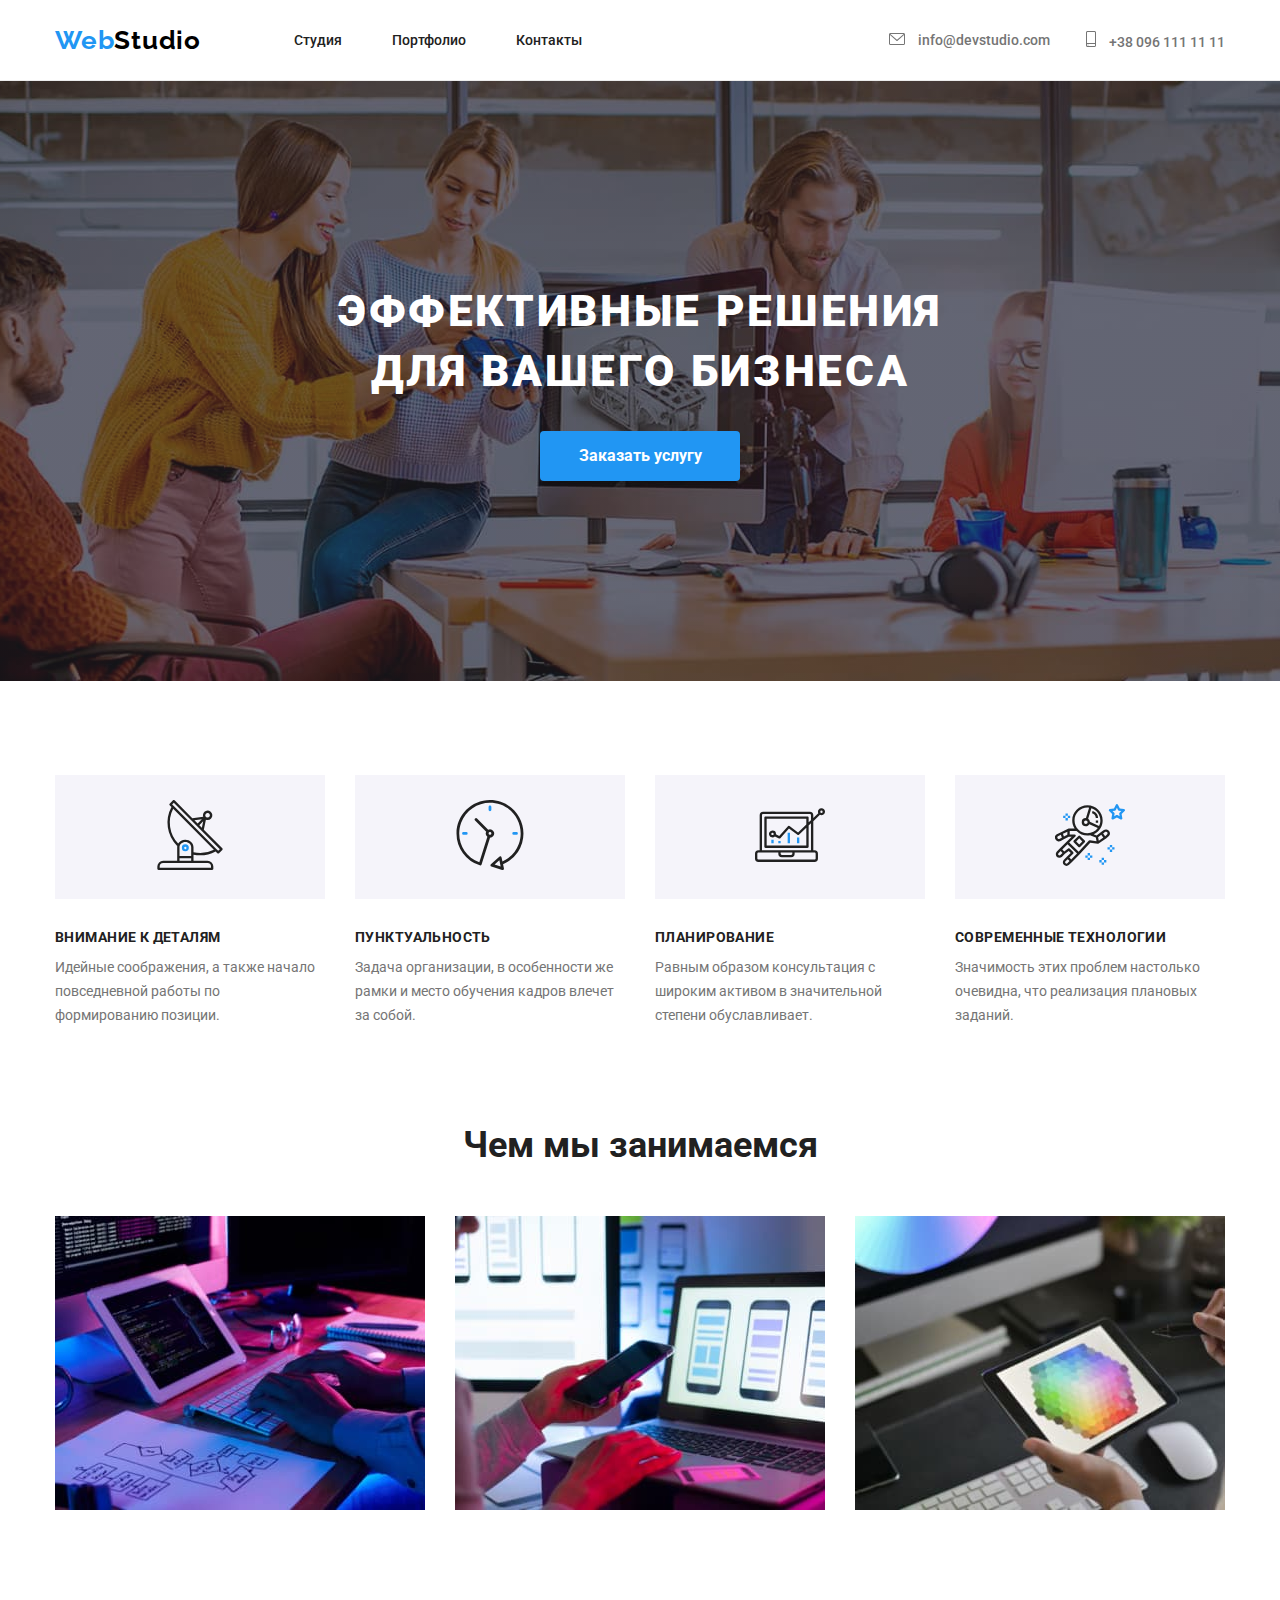
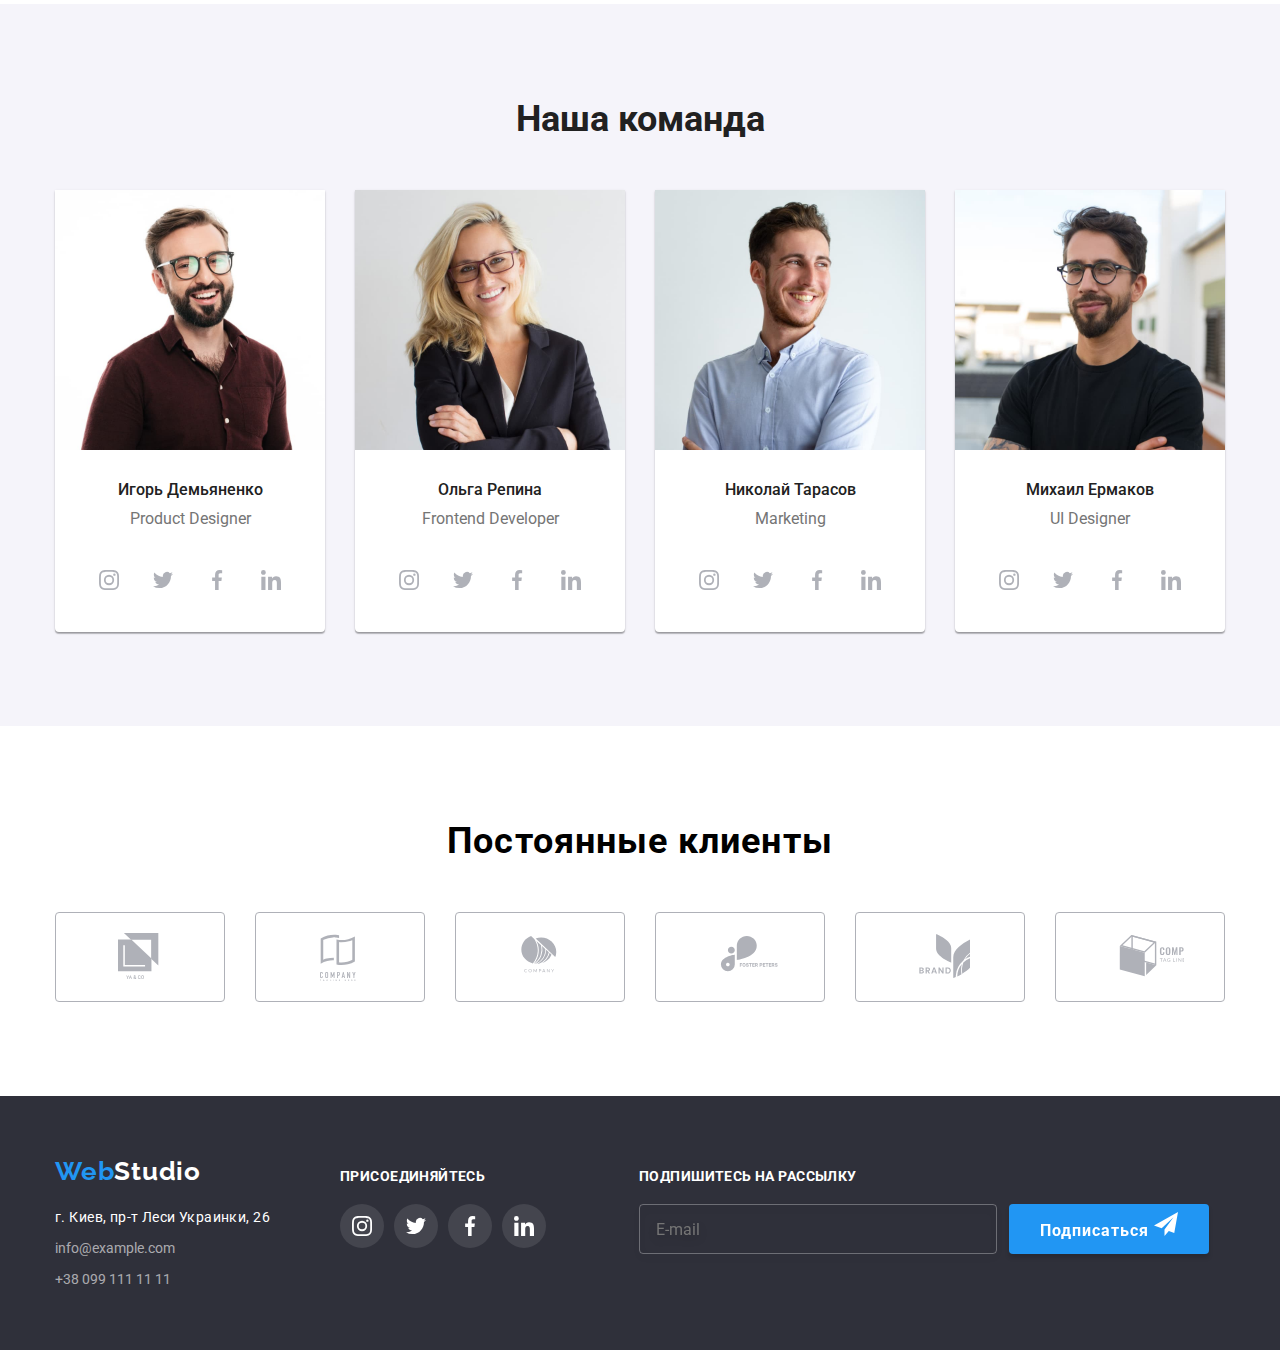
==== index.html @ 5d7e7edf "add form" ====
<!DOCTYPE html>
<html lang="ru">
<head>
    <meta charset="UTF-8">
    <meta name="viewport" content="width=device-width, initial-scale=1.0">
    <title>Web Studio</title>
    <link rel="stylesheet" href="https://cdnjs.cloudflare.com/ajax/libs/modern-normalize/1.0.0/modern-normalize.min.css"/>
    <link rel="preconnect" href="https://fonts.gstatic.com">
    <link rel="stylesheet" href="https://fonts.googleapis.com/css2?family=Raleway:wght@700&family=Roboto:wght@400;500;700;900&display=swap">
    <link rel="stylesheet" href="./css/indexstyle.css">
    <link rel="stylesheet" href="./css/commonstyles.css">
</head>
<body>

    <header class="page-header">

        <!-- container -->

        <div class="container header">

            <a class="logo link" href="./index.html"><span class="web">Web</span>Studio</a>

            <nav class="manu-nav">

                <ul class="nav-list">

                    <li><a class="link nav" href="./index.html">Студия</a></li>
                    <li><a class="link nav" href="./portfolio.html">Портфолио</a></li>
                    <li><a class="link nav" href="#">Контакты</a></li>

                </ul>

            </nav>


            <ul class="contacts-header">

                <li class="contacts-header-list">
                    <a class="contacts-header-link" href="mailto:info@devstudio.com">
                    <svg class="contacts-header-icon" width="16px" height="12px">
                    <use href="./images/sprite.svg#mail"></use>
                    </svg>
                info@devstudio.com</a></li>

                <li class="contacts-header-list">
                    <a class="contacts-header-link" href="tel:+380961111111">
                    <svg class="contacts-header-icon" width="10px" height="16px">
                        <use href="./images/sprite.svg#tel"></use>
                    </svg>
                +38 096 111 11 11</a></li>

            </ul>

        </div>

    </header>


    <main>

        <section class="hero">

            <!-- container -->

            <div class="container">

                <h1 class="hero-title">Эффективные решения для вашего бизнеса</h1>

                <button class="btn-open" data-modal-open>Заказать услугу</button>

                <div class="backdrop is-hidden" data-modal>

                    <div class="modal">

                        <h2 class="modal-tittle">Оставьте свои данные, мы вам перезвоним</h2>

                        <form class="form">

                            <ul class="form-list">

                                <li class="form-item">
                                    <label for="name">Имя</label>
                                    <input type="text" name="name" id="name">
                                </li>

                                <li class="form-item">
                                    <label for="phone">Телефон</label>
                                    <input type="tel" name="phone" id="phone">
                                </li>

                                <li class="form-item">
                                    <label for="e-mail">Почта</label>
                                    <input type="mail" name="e-mail" id="e-mail">
                                </li>

                                <li class="form-item">
                                    <label for="comment">Комментарий</label>
                                    <textarea class="coment-textarea" name="comment" id="comment" placeholder="Введите текст"></textarea>
                                </li>
                                
                                <div role="group" class="agree-option">
                                
                                    <input type="checkbox" name="agree" value="" id="agree">
                                    <label for="agree">Соглашаюсь с рассылкой и принимаю <a href="#">Условия договора</a></label>
                                
                                </div>
                            </ul>

                            

                        </form>

                        <button class="btn-close" data-modal-close>
                            <svg class="close-icon" width="11px" height="11px">
                                <use href="./images/sprite.svg#close"></use>
                            </svg>
                        </button>

                        <button type="send" class="subscribe-btn">Отправить</button>

                    </div>
                </div>

            </div>

            <!-- container -->

        </section>


        <section class="features">
        
            <!-- container -->
        
            <div class="container">
        
                <h2 class="visually-hidden"> our advantages</h2>
        
                <ul>
        
                    <li class="features-items">

                        <div class="icons-container">
                            <svg class="features-icon" width="70px" height="70px">
                                <use href="./images/sprite.svg#antena"></use>
                            </svg>
                        </div>

                        <h3 class="features-items-title">Внимание к деталям</h3>
                        <p class="features-items-text">Идейные соображения, а также начало повседневной работы по
                            формированию позиции.</p>
                    </li>
        
                    <li class="features-items">

                        <div class="icons-container">
                            <svg class="features-icon" width="70px" height="70px">
                                <use href="./images/sprite.svg#clock"></use>
                            </svg>
                        </div>

                        <h3 class="features-items-title">Пунктуальность</h3>
                        <p class="features-items-text">Задача организации, в особенности же рамки и место обучения кадров
                            влечет за собой.</p>
                    </li>
        
                    <li class="features-items">

                        <div class="icons-container">
                            <svg class="features-icon" width="70px" height="70px">
                                <use href="./images/sprite.svg#diagram"></use>
                            </svg>
                        </div>

                        <h3 class="features-items-title">Планирование</h3>
                        <p class="features-items-text">Равным образом консультация с широким активом в значительной степени
                            обуславливает.</p>
                    </li>
        
                    <li class="features-items">
                        <div class="icons-container">
                            <svg class="features-icon" width="70px" height="70px">
                                <use href="./images/sprite.svg#astronaut"></use>
                            </svg>
                        </div>

                        <h3 class="features-items-title">Современные технологии</h3>
                        <p class="features-items-text">Значимость этих проблем настолько очевидна, что реализация плановых
                            заданий.</p>
                    </li>
        
                </ul>
        
            </div>
        
            <!-- container -->
        
        </section>


        <section class="servises">

            <!-- container -->

            <div class="container">

                <h2 class="servises-title">Чем мы занимаемся</h2>

                <ul class="servises-list">

                    <li class="servises-items">
                        <img class="servises-image" src="./images/box_1.jpg" alt="Десктопные приложения">
                        <p class="servises-label">Десктопные приложения</p>
                    </li>

                    <li class="servises-items">
                        <img class="servises-image" src="./images/box_2.jpg" alt="Мобильные приложения">
                        <p class="servises-label">Мобильные приложения</p>
                    </li>

                    <li class="servises-items">
                        <img class="servises-image" src="./images/box_3.jpg" alt="Дизайнерские решения">
                        <p class="servises-label">Дизайнерские решения</p>
                    </li>

                </ul>

            </div>

        </section>

    
        <section class="team">

            <!-- container -->

            <div class="container">

                <h2 class="team-title">Наша команда</h2>

                <ul class="team-list">

                    <li class="team-items">
                        <img class="team-image" src="./images/igor_demianenko.jpg" alt="igor_demianenko">
                        <h4 class="team-items-name">Игорь Демьяненко</h4>
                        <p class="team-items-text">Product Designer</p>

                        <ul class="social">

                            <li class="social-item">
                                <a href="hptt://www.instagram.com" class="social-link">
                                    <svg class="social-icon" width="20px" height="20px">
                                        <use href="./images/sprite.svg#instagram"></use>
                                    </svg>
                                </a>
                            </li>

                            <li class="social-item">
                                <a href="hptt://www.twitter.com" class="social-link">
                                    <svg class="social-icon" width="20px" height="20px">
                                        <use href="./images/sprite.svg#twitter"></use>
                                    </svg>
                                </a>
                            </li>

                            <li class="social-item">
                                <a href="hptt://www.facebook.com" class="social-link">
                                    <svg class="social-icon" width="20px" height="20px">
                                    <use href="./images/sprite.svg#facebook"></use>
                                    </svg>
                                </a>
                            </li>

                            <li class="social-item">
                                <a href="hptt://www.linkedin.com" class="social-link">
                                    <svg class="social-icon" width="20px" height="20px">
                                        <use href="./images/sprite.svg#linkedin"></use>
                                    </svg>
                                </a>
                            </li>

                        </ul>
                    </li>

                    <li class="team-items">
                        <img class="team-image" src="./images/olga_repina.jpg" alt="olga_repina">
                        <h4 class="team-items-name">Ольга Репина</h4>
                        <p class="team-items-text">Frontend Developer</p>

                        <ul class="social">
                        
                            <li class="social-item">
                                <a href="hptt://www.instagram.com" class="social-link">
                                    <svg class="social-icon" width="20px" height="20px">
                                        <use href="./images/sprite.svg#instagram"></use>
                                    </svg>
                                </a>
                            </li>
                        
                            <li class="social-item">
                                <a href="hptt://www.twitter.com" class="social-link">
                                    <svg class="social-icon" width="20px" height="20px">
                                        <use href="./images/sprite.svg#twitter"></use>
                                    </svg>
                                </a>
                            </li>
                        
                            <li class="social-item">
                                <a href="hptt://www.facebook.com" class="social-link">
                                    <svg class="social-icon" width="20px" height="20px">
                                        <use href="./images/sprite.svg#facebook"></use>
                                    </svg>
                                </a>
                            </li>
                        
                            <li class="social-item">
                                <a href="hptt://www.linkedin.com" class="social-link">
                                    <svg class="social-icon" width="20px" height="20px">
                                        <use href="./images/sprite.svg#linkedin"></use>
                                    </svg>
                                </a>
                            </li>
                        
                        </ul>
                    </li>

                    <li class="team-items">
                        <img class="team-image" src="./images/nikolay_tarasenko.jpg" alt="nikolay_tarasov">
                        <h4 class="team-items-name">Николай Тарасов</h4>
                        <p class="team-items-text">Marketing</p>
                        
                        <ul class="social">
                        
                            <li class="social-item">
                                <a href="hptt://www.instagram.com" class="social-link">
                                    <svg class="social-icon" width="20px" height="20px">
                                        <use href="./images/sprite.svg#instagram"></use>
                                    </svg>
                                </a>
                            </li>
                        
                            <li class="social-item">
                                <a href="hptt://www.twitter.com" class="social-link">
                                    <svg class="social-icon" width="20px" height="20px">
                                        <use href="./images/sprite.svg#twitter"></use>
                                    </svg>
                                </a>
                            </li>
                        
                            <li class="social-item">
                                <a href="hptt://www.facebook.com" class="social-link">
                                    <svg class="social-icon" width="20px" height="20px">
                                        <use href="./images/sprite.svg#facebook"></use>
                                    </svg>
                                </a>
                            </li>
                        
                            <li class="social-item">
                                <a href="hptt://www.linkedin.com" class="social-link">
                                    <svg class="social-icon" width="20px" height="20px">
                                        <use href="./images/sprite.svg#linkedin"></use>
                                    </svg>
                                </a>
                            </li>
                        
                        </ul>
                    </li>

                    <li class="team-items">
                        <img class="team-image" src="./images/michail_ermakov.jpg" alt="michail_ermakov">
                        <h4 class="team-items-name">Михаил Ермаков</h4>
                        <p class="team-items-text">UI Designer</p>

                        <ul class="social">
                        
                            <li class="social-item">
                                <a href="hptt://www.instagram.com" class="social-link">
                                    <svg class="social-icon" width="20px" height="20px">
                                        <use href="./images/sprite.svg#instagram"></use>
                                    </svg>
                                </a>
                            </li>
                        
                            <li class="social-item">
                                <a href="hptt://www.twitter.com" class="social-link">
                                    <svg class="social-icon" width="20px" height="20px">
                                        <use href="./images/sprite.svg#twitter"></use>
                                    </svg>
                                </a>
                            </li>
                        
                            <li class="social-item">
                                <a href="hptt://www.facebook.com" class="social-link">
                                    <svg class="social-icon" width="20px" height="20px">
                                        <use href="./images/sprite.svg#facebook"></use>
                                    </svg>
                                </a>
                            </li>
                        
                            <li class="social-item">
                                <a href="hptt://www.linkedin.com" class="social-link">
                                    <svg class="social-icon" width="20px" height="20px">
                                        <use href="./images/sprite.svg#linkedin"></use>
                                    </svg>
                                </a>
                            </li>
                        
                        </ul>
                    </li>

                </ul>

            </div>

        </section>

        <section class="clients">
        
            <!-- container -->
        
            <div class="container">
        
                <h2 class="clients-title">Постоянные клиенты</h2>
        
                <ul class="clients-list">
        
                    <li class="clients-items">
                        <a class="clients-link" href="#">
                            <svg class="clients-icons" width="44.27" height="49.23">
                                <use href="./images/sprite.svg#logo_1"></use>
                            </svg>
                        </a>
                    </li>

                    <li class="clients-items">
                        <a class="clients-link" href="#">
                            <svg class="clients-icons" width="40" height="52">
                                <use href="./images/sprite.svg#logo_2"></use>
                            </svg>
                        </a>
                    </li>

                    <li class="clients-items">
                        <a class="clients-link" href="#">
                            <svg class="clients-icons" width="41" height="42.6">
                                <use href="./images/sprite.svg#logo_3"></use>
                            </svg>
                        </a>
                    </li>

                    <li class="clients-items">            
                        <a class="clients-link" href="#">
                            <svg class="clients-icons" width="79.66" height="42.02">
                                <use href="./images/sprite.svg#logo_4"></use>
                            </svg>
                        </a>               
                    </li>

                    <li class="clients-items">
                        <a class="clients-link" href="#">
                            <svg class="clients-icons" width="59" height="47">
                                <use href="./images/sprite.svg#logo_5"></use>
                            </svg>
                        </a>
                    </li>

                    <li class="clients-items">
                        <a class="clients-link" href="#">
                            <svg class="clients-icons" width="88.48" height="45.44">
                                <use href="./images/sprite.svg#logo_6"></use>
                            </svg>
                        </a>
                    </li>
        
                </ul>
        
            </div>
        
            <!-- container -->
        
        </section>

    </main>

    <footer class="footer">

        <!-- container -->

        <div class="container">

            <div>
                <a class="logo link" href="#"><span class="web">Web</span><span class="studio">Studio</span></a>
                
                <address class="address">
                
                    <p class="address-text">г. Киев, пр-т Леси Украинки, 26</p>
                
                    <ul class="contacts-footer-list">
                
                        <li><a class="link contacts-footer" href="mailto:info@example.com">info@example.com</a></li>
                
                        <li><a class="link contacts-footer" href="tel:+380991111111">+38 099 111 11 11</a></li>
                
                    </ul>
                
                </address>
            </div>

            <div class="join-container">

                <h3 class="join-tittle">присоединяйтесь</h3>
                
                <ul class="join">
                
                    <li class="join-item">
                        <a href="hptt://www.instagram.com" class="join-link">
                            <svg class="join-icon" width="20px" height="20px">
                                <use href="./images/sprite.svg#instagram"></use>
                            </svg>
                        </a>
                    </li>
                
                    <li class="join-item">
                        <a href="hptt://www.twitter.com" class="join-link">
                            <svg class="join-icon" width="20px" height="20px">
                                <use href="./images/sprite.svg#twitter"></use>
                            </svg>
                        </a>
                    </li>
                
                    <li class="join-item">
                        <a href="hptt://www.facebook.com" class="join-link">
                            <svg class="join-icon" width="20px" height="20px">
                                <use href="./images/sprite.svg#facebook"></use>
                            </svg>
                        </a>
                    </li>
                
                    <li class="join-item">
                        <a href="hptt://www.linkedin.com" class="join-link">
                            <svg class="join-icon" width="20px" height="20px">
                                <use href="./images/sprite.svg#linkedin"></use>
                            </svg>
                        </a>
                    </li>
                
                </ul>

            </div>

            <form class="subscribe">
            
                <h3 class="subscribe-tittle">Подпишитесь на рассылку</h3>

                <div class="subscribe-input">
                    <div role="group">
                        <label class="mail-label" for="e-mail"></label>
                        <input class="mail-input" type="mail" name="e-mail" id="e-mail" placeholder="E-mail">
                    </div>
                    
                    <button type="submit" class="subscribe-btn">Подписаться
                    
                        <svg class="send-icon" width="24" height="24">
                            <use href="./images/sprite.svg#send"></use>
                        </svg>
                    
                    </button>
                </div>

            </form>

        </div>

        

    </footer>



    <script src="./js/modal.js"></script>
</body>

</html>
---- css/indexstyle.css ----
h1 {
  margin: 0px;
}

/* заголовок з кнопкою */
.hero {
  background-color: rgba(196,196,196,1);
  background-image: linear-gradient(to right, rgba(47, 48, 58, 0.4), rgba(47, 48, 58, 0.4)),
    url("../images/img.jpg");
  background-repeat: no-repeat;
  background-size: cover;
  background-position: center;
 
  height: 600px;
  max-width: 1600px;
  margin-left: auto;
  margin-right: auto;


  padding-top: 200px;
  padding-bottom: 200px;
}

.hero-title {
  color: var(--white-text);
  font-weight: 900;
  font-size: 44px;
  line-height: 60px;

  text-align: center;
  letter-spacing: 0.06em;
  text-transform: uppercase;

  margin-bottom: 30px;
  width: 696px;
  text-align: center;

  margin-left: auto;
  margin-right: auto;
}

.btn-open {
  background-color: var(--blue-text);
  color: var(--white-text);
  font-weight: 700;
  font-size: 16px;
  line-height: 30px;

  box-shadow: 0px 4px 4px rgba(0, 0, 0, 0.15);
  border-radius: 4px;

  display: block;
  text-align: center;
  max-width: 100%;
  padding: 0px;

  width: 200px;
  min-height: 50px;
  border: none;

  margin-left: auto;
  margin-right: auto;
}

.btn-open:hover, .hero-btn:focus {
  border-radius: 4px;
}

/* модальне вікно */

.backdrop {
  position: fixed;
  top: 0;
  left:0;

  width: 100%;
  height: 100% ;

  background-color:rgba(0, 0, 0, 0.2);
}

.backdrop.is-hidden{
  opacity: 0;
  pointer-events: none;
  transition: 250ms ease-in ;
}

.modal{
  position: absolute;
  top: 50%;
  left: 50%;
  transform: translate(-50%,-50%);
  
  height: 581px;
  width: 528px;
  padding: 40px;

  background-color: white;
  box-shadow: 0px 2px 1px 0px rgba(0, 0, 0, 0.2), 0px 1px 1px 0px rgba(0, 0, 0, 0.14), 0px 1px 3px 0px rgba(0, 0, 0, 0.12);

}

.btn-close{
  position: absolute;
  top: 12px;
  right: 31px;
  border-radius: 100%;
  border: 1px solid rgba(0, 0, 0, 0.1);
  padding: 6px;
  color: rgba(0, 0, 0, 1);
;
}

.close-icon{
  display: flex;
  fill: currentColor;
}
/* модальне вікно */


/* контент модального вікна */

.modal-tittle{
  color: var(--black-text);
  font-style: normal;
  font-weight: bold;
  font-size: 20px;
  text-align: center;
  line-height: 23px;
  letter-spacing: 0.03em;
  margin-bottom: 12px;
}

.form-item{
  background-color: salmon;
  margin-bottom: 10px;
  display: flex;
  flex-direction: column;

}

.form-item label{
  margin-bottom: 4px;
}

.form-item input{
  padding-left: 12px;
  
}

.form-item input::placeholder{
  /* до placeholder можна застосувати тільки оформлення тексту */
  color: rgba(117, 117, 117, 0.5);
  
}

.agree-option input[type="checkbox"]{
  color: var(--black-text);
  width: 16px;
  height: 15px;
}

.coment-textarea{
  resize: none;
  height: 120px;
  padding: 12px 16px;
}

/* контент модального вікна */




/* заголовок з кнопкою */


/* наші переваги */

.features {
  padding-top: 94px;
  padding-bottom: 94px;
}

.features .container ul {
  display: flex;
}
.features-items {
  width: 270px;
  margin-right: 30px;
}

.features-items:last-child {
  margin-right: 0px;
}

.features-items-title {
  color: var(--black-text);
  font-weight: 700;
  font-size: 14px;
  text-transform: uppercase;

  line-height: 16px;
  letter-spacing: 0.03em;

  padding-bottom: 10px;
  margin: 0px;
}

.features-items-text {
  color: var(--gray-text);
  font-weight: 400;
  font-size: 14px;
  line-height: 24px;

  margin-top: 0px;
  margin-bottom: 0px;
  min-height: 75px;
}

.icons-container {
  background-color: var(--button-background);
  padding: 25px 100px;
  margin-bottom: 30px;
}

/* наші переваги */

/* послуги */

.servises {
  padding-bottom: 94px;
}

.servises-list {
  display: flex;
  justify-content: center;
}

.servises-items:last-child {
  margin-right: 0px;
}

.servises-title {
  color: var(--black-text);
  font-style: normal;
  font-weight: bold;
  font-size: 36px;
  line-height: 42px;

  text-align: center;
  margin-top: 0px;
  margin-bottom: 50px;
}
.servises-items {
  margin-right: 30px;
  position: relative;

}

.servises-image {
  width: 370px;
  height: 294px;
}

.servises-label{
  color: var(--white-text);
  font-style: normal;
  font-weight: bold;
  font-size: 14px;
  line-height: 16px;
  letter-spacing: 0.03em;
  text-transform: uppercase;

  display: flex;
  min-height: 70px;
  width: 370px;

  justify-content: center;
  padding-top: 27px;
  padding-bottom: 27px;
  background-image: linear-gradient(to right, rgba(47, 48, 58, 0.8), rgba(47, 48, 58, 0.8));
 
  position: absolute;
  bottom: 0;
  opacity: 0;
}
.servises-items:hover
.servises-label,
.servises-label:focus {
  opacity: 1;
  transition: 250ms cubic-bezier(0.4, 0, 0.2, 1),
    opacity linear;
}


/* послуги */

/* наша команда */

.team {
  background-color: var(--button-background);
  padding-bottom: 94px;
  padding-top: 94px;
}

.team-title {
  color: var(--black-text);
  font-style: 400;
  font-weight: 700;
  font-size: 36px;
  line-height: 42px;

  text-align: center;

  margin-top: 0px;
  margin-bottom: 50px;
}

.team-list {
  display: flex;
}

.team-items:last-child {
  margin-right: 0px;
}

.team-items {
  margin-right: 30px;

  background: #ffffff;
  box-shadow: 0px 1px 3px rgba(0, 0, 0, 0.12), 0px 1px 1px rgba(0, 0, 0, 0.14),
    0px 2px 1px rgba(0, 0, 0, 0.2);
  border-radius: 0px 0px 4px 4px;
}

.team-image {
  width: 270px;
  height: 260px;
}

.team-items-name {
  color: var(--black-text);
  font-style: 400;
  font-weight: 500;
  font-size: 16px;
  line-height: 19px;

  margin-top: 30px;
  margin-bottom: 10px;
  text-align: center;
}
.team-items-text {
  color: var(--gray-text);
  font-style: normal;
  font-weight: 400;
  font-size: 16px;
  line-height: 19px;

  text-align: center;
  margin-bottom: 30px;

  margin-block-start: 0px;
}

.social{
  display: flex;
  margin: 16px 32px 30px 32px;
  justify-content: space-between;
}

.social-link{
  display: block;
  color: var(--gray-sprite);
  width: 44px;
  height: 44px;
  padding: 12px;
}

.social-link:hover, .social-link:focus{
color: rgba(255,255,255,1);
background-color: var(--blue-text);
border-radius: 50px;
}

.social-icon{
fill: currentColor

}
/* наша команда */


/* наші клієнти */

.clients{
  padding-top: 94px;
  padding-bottom: 94px;
}

.clients-title {
  color: var(--black-text)
  font-style: normal;
  font-weight: bold;
  font-size: 36px;
  line-height: 42px;
  text-align: center;
  letter-spacing: 0.03em;
  margin-top: 0px;
  margin-bottom: 50px;
}

.clients-list{
  display: flex;
}

.clients-items{
  margin-right: 30px;

}

.clients-items:last-child{
  margin-right: 0px;
}

.clients-link{
  display: flex;
  color: var(--gray-sprite);
  width: 170px;
  height: 90px;
  justify-content: center;
  align-items: center;
  border: 1px solid var(--gray-border);
  border-radius: 4px;
}

.clients-link:hover, .clients-link:focus{
  color: var(--blue-text);
  border-color: var(--blue-text);
}

.clients-icons{
  fill: currentColor;
}

/* наші клієнти */

img {
  display: block;
  max-width: 100%;
  height: auto;
}
---- css/commonstyles.css ----
/* перемінні кольорів = всі кольори на сторінці, :root означає застосування для всього документу */
:root {
  --blue-text: rgba(33, 150, 243, 1);

  --black: rgba(0, 0, 0, 1);
  --black-text: rgba(33, 33, 33, 1);

  --gray-text: rgba(117, 117, 117, 1);
  --gray-light: rgba(255, 255, 255, 0.6);

  --white-text: rgba(255, 255, 255, 1);

  --white-background: rgba(255, 255, 255, 1);
  --grphite-background: rgba(47, 48, 58, 1);
  --button-background: rgba(245, 244, 250, 1);
  --footer-icon-background: rgba(255, 255, 255, 0.1);

  --gray-line: rgba(236, 236, 236, 1);

  --submit-text: rgba(255, 255, 255, 0.6);
  --submit-border: rgba(255, 255, 255, 0.3);
  --submit-shadou: rgba(0px 4px 4px 0, 0, 0, 0.15);

  --white-border: rgba(238, 238, 238, 1);

  --gray-border: rgba(175, 177, 184, 1);

  --gray-sprite: rgba(175, 177, 184, 1);

  --shadow: rgba(0px 2px 2px 0px 0, 0, 0, 0, 12),
    rgba(0px 1px 2px 0px 0, 0, 0, 0, 08), rgba(0px 3px 1px 0px 0, 0, 0, 0, 1);
  --project-gap: 30px;
}

/* зробити невидимим заголовок */
.visually-hidden {
  position: absolute;
  width: 1px;
  height: 1px;
  margin: -1px;
  border: 0;
  padding: 0;

  white-space: nowrap;
  clip-path: inset(100%);
  clip: rect(0 0 0 0);
  overflow: hidden;
}

/* щоб прибрати крапки із списка */
ul {
  list-style: none;
  padding-inline-start: 0px;
  margin-block-start: 0px;
  margin-block-end: 0px;
}

p {
  margin: 0px;
}

body {
  font-family: "Roboto", sans-serif;
}

/* дизайн логотипу */
.logo {
  font-family: "Raleway", sans-serif;
  color: var(--black);
  font-weight: 700;
  font-size: 26px;
  font-style: normal;
  line-height: 30px;
  letter-spacing: 0.03em;
}

.logo > .web {
  color: var(--blue-text);
}

.logo > .studio {
  color: var(--white-text);
}

/* всі посилання при ховері */
.link:hover,
.link:focus,
.link:active {
  color: var(--blue-text);
}

.link {
  text-decoration: none;
}

.header,
.manu-nav,
.nav-list,
.contacts-header {
  display: flex;
  align-items: center; /* центрувати по вертикалі */
}

/*силки навігації в хедері */

.nav {
  color: var(--black-text);
  font-size: 14px;
  font-style: normal;
  font-weight: 500;
  display: block;
}
.manu-nav {
  margin-left: 93px;
}

.nav-list li {
  margin-right: 50px;
}

.nav-list li:last-child {
  margin-right: 0px;
}

.nav {
  position: relative;
  display: flex;
  padding-top: 32px;
  padding-bottom: 32px;
}

.nav::after {
  content: "";
  height: 4px;
  width: 100%;
  background-color: rgba(33, 150, 243, 1);
  display: inline-block;
  margin-left: auto;
  margin-right: auto;
  border-radius: 2px;
  transform: scaleX(0);
  margin-top: 30px;
  position: absolute;
  bottom: -1px;
}

.nav:hover::after {
  transform: scaleX(1);
  transition: 250ms cubic-bezier(0.4, 0, 0.2, 1);
}

.contacts-header {
  margin-left: auto;
}

.contacts-header li:last-child {
  margin-left: 36px;
}

.contacts-header-link {
  display: block;
  color: var(--gray-text);
  font-weight: 500;
  font-size: 14px;
  text-decoration: none;
}

.contacts-header-link:hover,
.contacts-header-link:focus {
  color: var(--blue-text);
}

.contacts-header-icon {
  margin-right: 10px;
  align-items: center;
  fill: currentColor;
}

/* contacts header */

/* сіре підкреслкння в хедері */
.page-header {
  border-bottom: 1px solid var(--gray-line);
  justify-content: center;
}

/* сіре підкреслкння в хедері */

/* для всіх контейнерів */
.page-header,
.hero,
.footer,
.team {
  max-width: 1600px;
  margin-left: auto;
  margin-right: auto;
}

.container {
  width: 1200px;
  padding: 0px 15px;
  margin: 0 auto;
}

/* для всіх контейнерів */

/* footer */

.footer {
  background-color: var(--grphite-background);
}

.footer {
  align-items: flex-start;
  padding-bottom: 60px;
  padding-top: 60px;
}

.footer .logo {
  display: inline-block;
  margin-bottom: 20px;
}

.address {
  min-width: 81px;
}

.address-text {
  color: var(--white-text);
  font-weight: 400;
  font-size: 14px;
  font-style: normal;
  letter-spacing: 0.03em;
  line-height: 22px;

  margin: 0px;
}

.contacts-footer {
  color: var(--gray-light);
  font-weight: normal;
  font-size: 14px;
  font-style: normal;
  line-height: 22px;
}

.contacts-footer-list li {
  margin-top: 9px;
}

.footer > .container {
  display: flex;
}

.join-container {
  margin-left: 70px;
  margin-top: 12px;
  margin-bottom: 40px;
}

.join-tittle {
  font-style: normal;
  font-weight: bold;
  font-size: 14px;
  line-height: 16px;
  letter-spacing: 0.03em;
  text-transform: uppercase;

  color: var(--white-text);

  margin-bottom: 20px;
}

.join {
  display: flex;
  justify-content: space-between;
}

.join-link {
  display: block;
  color: var(--white-text);
  width: 44px;
  height: 44px;
  padding: 12px;
  background-color: var(--footer-icon-background);
  border-radius: 50px;
}

.join-item {
  margin-right: 10px;
}

.join-item:last-child {
  margin-right: 0px;
}

.join-link:hover,
.join-link:focus {
  color: rgba(255, 255, 255, 1);
  background-color: var(--blue-text);
  border-radius: 50px;
}

.join-icon {
  fill: currentColor;
}

.subscribe {
  margin-top: 12px;
  margin-left: 93px;
}

.subscribe-tittle {
  color: var(--white-text);
  font-size: 14px;
  font-style: normal;
  font-weight: 700;
  line-height: 16px;
  letter-spacing: 0.03em;
  text-transform: uppercase;

  text-align: left;
  margin-bottom: 20px;
}

.subscribe-input {
  display: flex;

  position: relative;
}

.mail-label {
  font-size: 16px;
  font-style: normal;
  font-weight: 400;
  line-height: 20px;
  letter-spacing: 0.03em;

  position: absolute;
  top: 15px;
  left: 16px;
}

.mail-input {
  color: var(--submit-text);

  width: 358px;
  height: 50px;
  padding-left: 16px;
  background-color: transparent;

  border: 1px solid var(--submit-border);
  filter: drop-shadow(0px 4px 4px rgba(0, 0, 0, 0.15));
  border-radius: 4px;
}

.subscribe-btn {
  color: var(--white-text);
  font-size: 16px;
  font-style: normal;
  font-weight: 700;
  line-height: 30px;
  letter-spacing: 0.06em;

  width: 200px;
  height: 50px;
  align-items: center;

  background-color: var(--blue-text);
  box-shadow: 0px 4px 4px rgba(0, 0, 0, 0.15);
  border-radius: 4px;

  margin-left: 12px;
  border: 0px;
  padding: 0px;
}

.send-icon {
  fill: currentColor;
  align-items: center;
}

h3 {
  margin: 0px;
}
h2 {
  margin: 0;
}

/* footer */
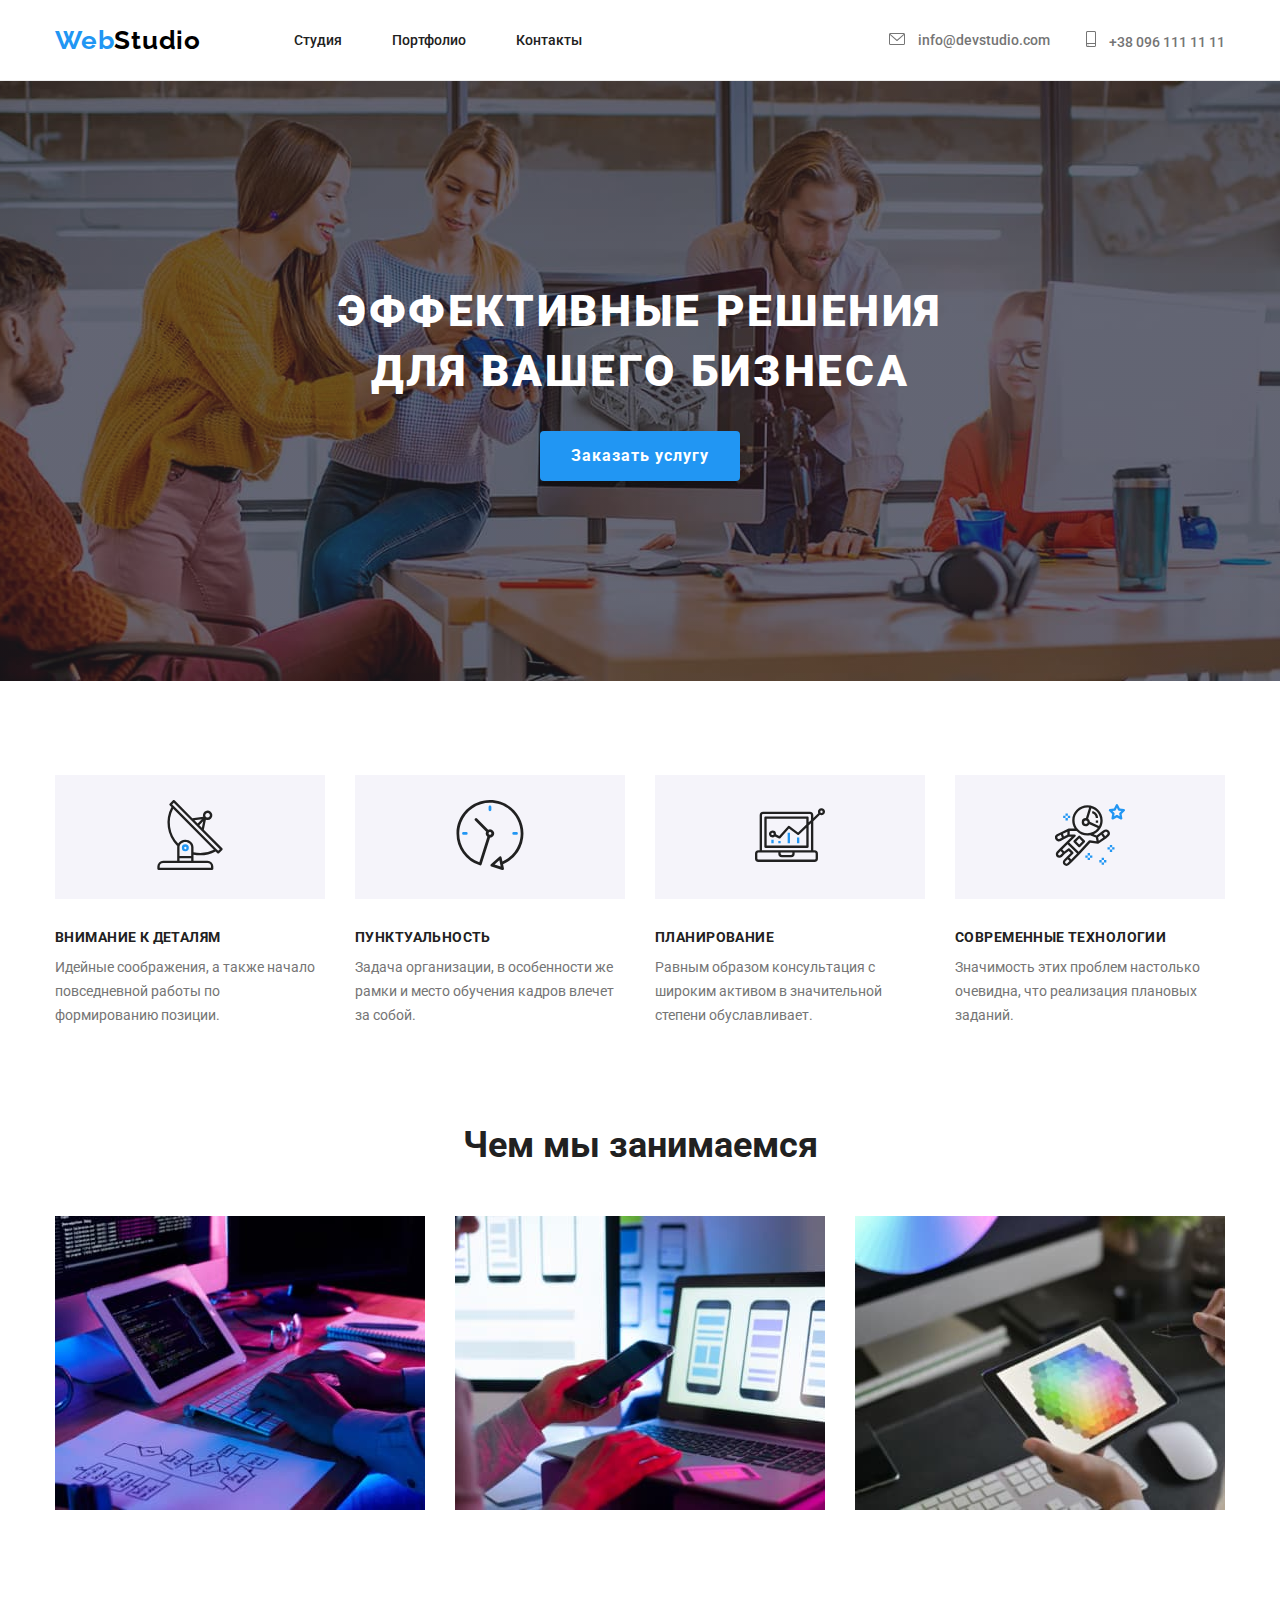
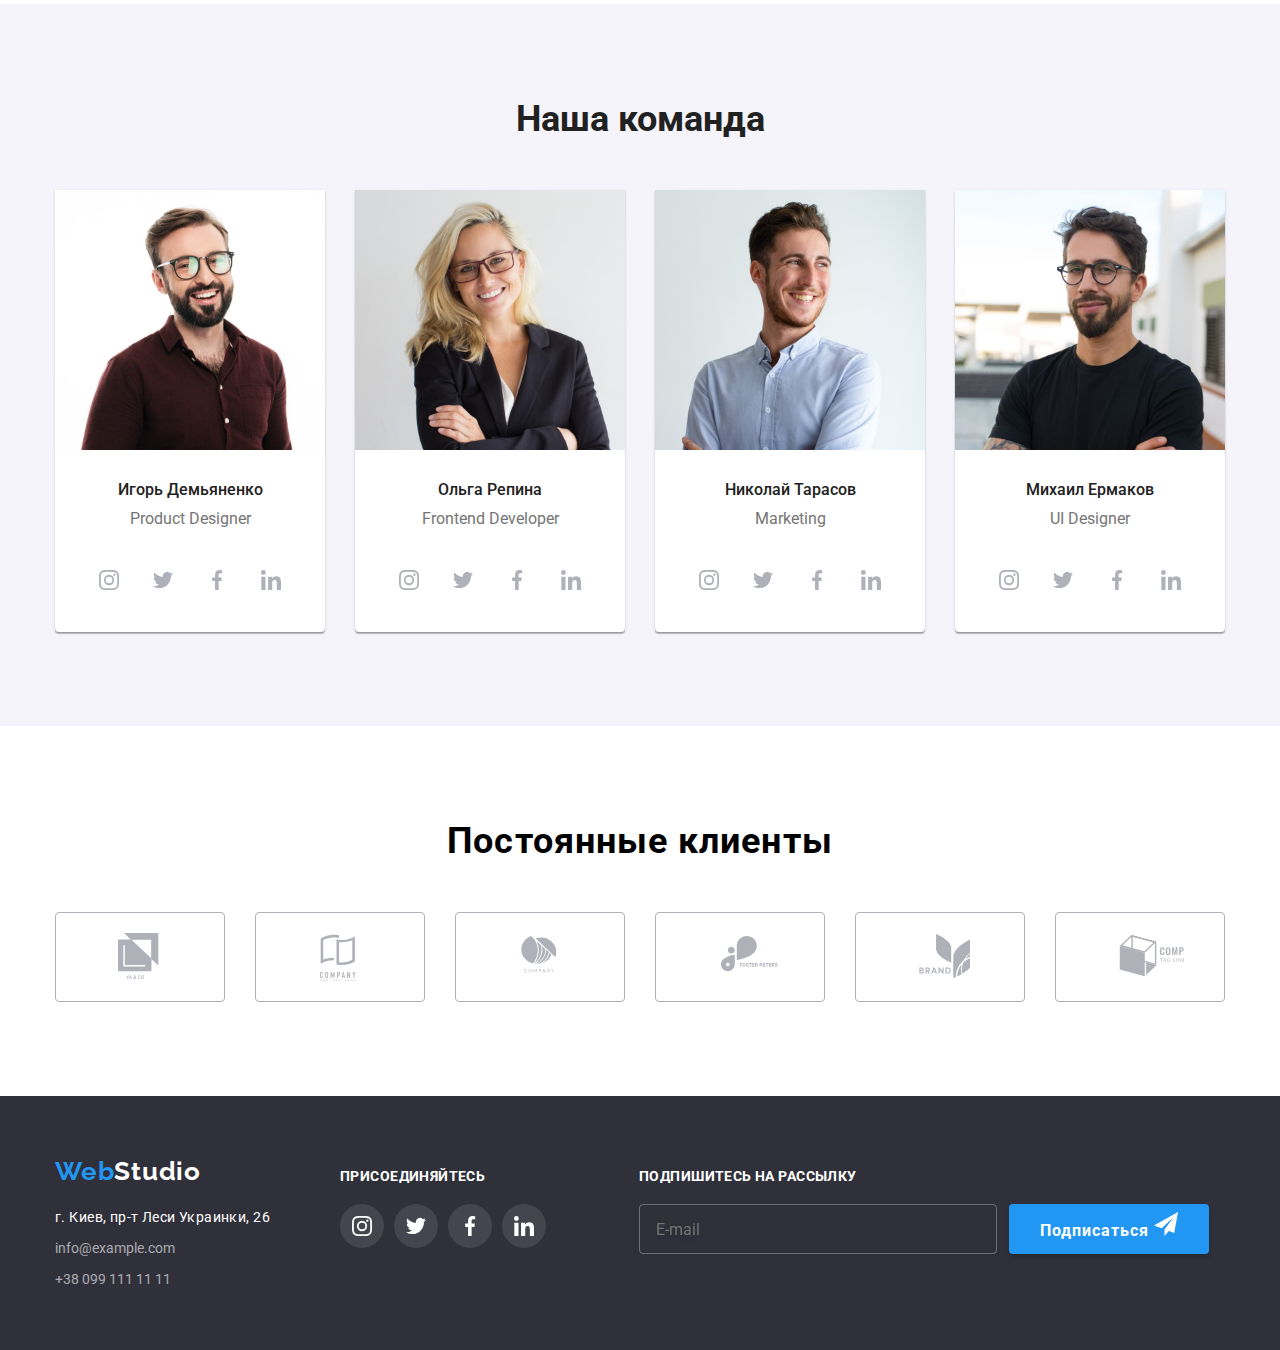
==== commit f1598f6a: "add icons" ====
--- a/index.html
+++ b/index.html
@@ -66,7 +66,7 @@
 
                 <h1 class="hero-title">Эффективные решения для вашего бизнеса</h1>
 
-                <button class="btn-open" data-modal-open>Заказать услугу</button>
+                <button class="blue-btn" data-modal-open>Заказать услугу</button>
 
                 <div class="backdrop is-hidden" data-modal>
 
@@ -81,16 +81,25 @@
                                 <li class="form-item">
                                     <label for="name">Имя</label>
                                     <input type="text" name="name" id="name">
+                                    <svg class="form-icon" width="10px" height="16px">
+                                        <use href="./images/sprite.svg#name"></use>
+                                    </svg>
                                 </li>
 
                                 <li class="form-item">
                                     <label for="phone">Телефон</label>
                                     <input type="tel" name="phone" id="phone">
+                                    <svg class="form-icon" width="10px" height="16px">
+                                        <use href="./images/sprite.svg#phone"></use>
+                                    </svg>
                                 </li>
 
                                 <li class="form-item">
                                     <label for="e-mail">Почта</label>
                                     <input type="mail" name="e-mail" id="e-mail">
+                                    <svg class="form-icon" width="10px" height="16px">
+                                        <use href="./images/sprite.svg#letter"></use>
+                                    </svg>
                                 </li>
 
                                 <li class="form-item">
@@ -106,17 +115,15 @@
                                 </div>
                             </ul>
 
-                            
-
                         </form>
 
                         <button class="btn-close" data-modal-close>
-                            <svg class="close-icon" width="11px" height="11px">
+                            <svg width="11px" height="11px">
                                 <use href="./images/sprite.svg#close"></use>
                             </svg>
                         </button>
 
-                        <button type="send" class="subscribe-btn">Отправить</button>
+                        <button type="submit" class="blue-btn">Отправить</button>
 
                     </div>
                 </div>
@@ -558,7 +565,7 @@
                         <input class="mail-input" type="mail" name="e-mail" id="e-mail" placeholder="E-mail">
                     </div>
                     
-                    <button type="submit" class="subscribe-btn">Подписаться
+                    <button type="submit" class="blue-btn">Подписаться
                     
                         <svg class="send-icon" width="24" height="24">
                             <use href="./images/sprite.svg#send"></use>
--- a/css/indexstyle.css
+++ b/css/indexstyle.css
@@ -39,27 +39,11 @@
   margin-right: auto;
 }
 
-.btn-open {
-  background-color: var(--blue-text);
-  color: var(--white-text);
-  font-weight: 700;
-  font-size: 16px;
-  line-height: 30px;
-
-  box-shadow: 0px 4px 4px rgba(0, 0, 0, 0.15);
-  border-radius: 4px;
-
+.hero > .container > .blue-btn {
   display: block;
-  text-align: center;
-  max-width: 100%;
-  padding: 0px;
-
-  width: 200px;
-  min-height: 50px;
-  border: none;
-
   margin-left: auto;
   margin-right: auto;
+  margin-bottom: 40px;
 }
 
 .btn-open:hover, .hero-btn:focus {
@@ -77,6 +61,8 @@
   height: 100% ;
 
   background-color:rgba(0, 0, 0, 0.2);
+
+  z-index: 2;
 }
 
 .backdrop.is-hidden{
@@ -96,24 +82,25 @@
   padding: 40px;
 
   background-color: white;
-  box-shadow: 0px 2px 1px 0px rgba(0, 0, 0, 0.2), 0px 1px 1px 0px rgba(0, 0, 0, 0.14), 0px 1px 3px 0px rgba(0, 0, 0, 0.12);
-
+  box-shadow: 0px 1px 3px rgba(0, 0, 0, 0.12), 0px 1px 1px rgba(0, 0, 0, 0.14), 0px 2px 1px rgba(0, 0, 0, 0.2);
+  border-radius: 4px;
 }
 
 .btn-close{
   position: absolute;
-  top: 12px;
-  right: 31px;
-  border-radius: 100%;
+  top: 8px;
+  right: 8px;
+
+  padding: 0;
   border: 1px solid rgba(0, 0, 0, 0.1);
-  padding: 6px;
-  color: rgba(0, 0, 0, 1);
-;
-}
-
-.close-icon{
-  display: flex;
-  fill: currentColor;
+
+  border-radius: 50%;
+  justify-content: center;
+  align-items: center;
+
+  display: inline-flex;
+  width: 30px;
+  height: 30px;
 }
 /* модальне вікно */
 
@@ -132,46 +119,102 @@
 }
 
 .form-item{
-  background-color: salmon;
+  color: var(--modal-text);
+  font-size: 12px;
+  font-style: normal;
+  font-weight: 400;
+  line-height: 14px;
+  letter-spacing: 0.01em;
+
   margin-bottom: 10px;
   display: flex;
   flex-direction: column;
 
+  position: relative;
 }
 
 .form-item label{
   margin-bottom: 4px;
+
 }
 
 .form-item input{
+  min-height: 40px;
+
   padding-left: 12px;
   
-}
-
-.form-item input::placeholder{
+  border: 1px solid rgba(33, 33, 33, 0.2);
+  box-sizing: border-box;
+  border-radius: 4px;
+ 
+  
+}
+
+.form-icon{
+  position: absolute;
+  width: 18px;
+  height: 18px;
+  display: inline-flex;
+  justify-self: center;
+  align-items: center;
+
+  left: 12px;
+  bottom: 11px;
+
+}
+
+.form-item textarea::placeholder{
   /* до placeholder можна застосувати тільки оформлення тексту */
   color: rgba(117, 117, 117, 0.5);
-  
-}
-
-.agree-option input[type="checkbox"]{
-  color: var(--black-text);
-  width: 16px;
-  height: 15px;
+  font-style: normal;
+  font-weight: normal;
+  font-size: 12px;
+  line-height: 14px;
+  letter-spacing: 0.01em;
 }
 
 .coment-textarea{
   resize: none;
   height: 120px;
   padding: 12px 16px;
-}
-
+
+  border: 1px solid rgba(33, 33, 33, 0.2);
+  box-sizing: border-box;
+  border-radius: 4px;
+
+  margin-bottom: 10px;
+}
+
+.agree-option input[type="checkbox"]{
+  color: var(--black-text);
+  width: 16px;
+  height: 15px;
+}
+
+.agree-option label{
+  color: var(--modal-text);
+  font-style: normal;
+  font-weight: normal;
+  font-size: 14px;
+  line-height: 24px;
+  letter-spacing: 0.03em;
+}
+
+.agree-option{
+  margin-bottom: 30px;
+  margin-left: 12px;
+}
+
+.modal > .blue-btn{
+  display: block;
+  margin-left: auto;
+  margin-right: auto;
+  margin-bottom: 40px;
+}
 /* контент модального вікна */
 
-
-
-
 /* заголовок з кнопкою */
+
 
 
 /* наші переваги */
@@ -254,6 +297,8 @@
 .servises-items {
   margin-right: 30px;
   position: relative;
+
+  z-index: 1;
 
 }
 
--- a/css/commonstyles.css
+++ b/css/commonstyles.css
@@ -30,6 +30,8 @@
   --shadow: rgba(0px 2px 2px 0px 0, 0, 0, 0, 12),
     rgba(0px 1px 2px 0px 0, 0, 0, 0, 08), rgba(0px 3px 1px 0px 0, 0, 0, 0, 1);
   --project-gap: 30px;
+
+  --modal-text: rgba(117, 117, 117, 1);
 }
 
 /* зробити невидимим заголовок */
@@ -354,7 +356,19 @@
   border-radius: 4px;
 }
 
-.subscribe-btn {
+.subscribe-input > .blue-btn {
+  /* у футері */
+  margin-left: 12px;
+}
+
+.send-icon {
+  fill: currentColor;
+  align-items: center;
+}
+
+.blue-btn {
+  /* для всіх голубих кнопок */
+  font-family: Roboto;
   color: var(--white-text);
   font-size: 16px;
   font-style: normal;
@@ -369,15 +383,8 @@
   background-color: var(--blue-text);
   box-shadow: 0px 4px 4px rgba(0, 0, 0, 0.15);
   border-radius: 4px;
-
-  margin-left: 12px;
-  border: 0px;
+  border: none;
   padding: 0px;
-}
-
-.send-icon {
-  fill: currentColor;
-  align-items: center;
 }
 
 h3 {
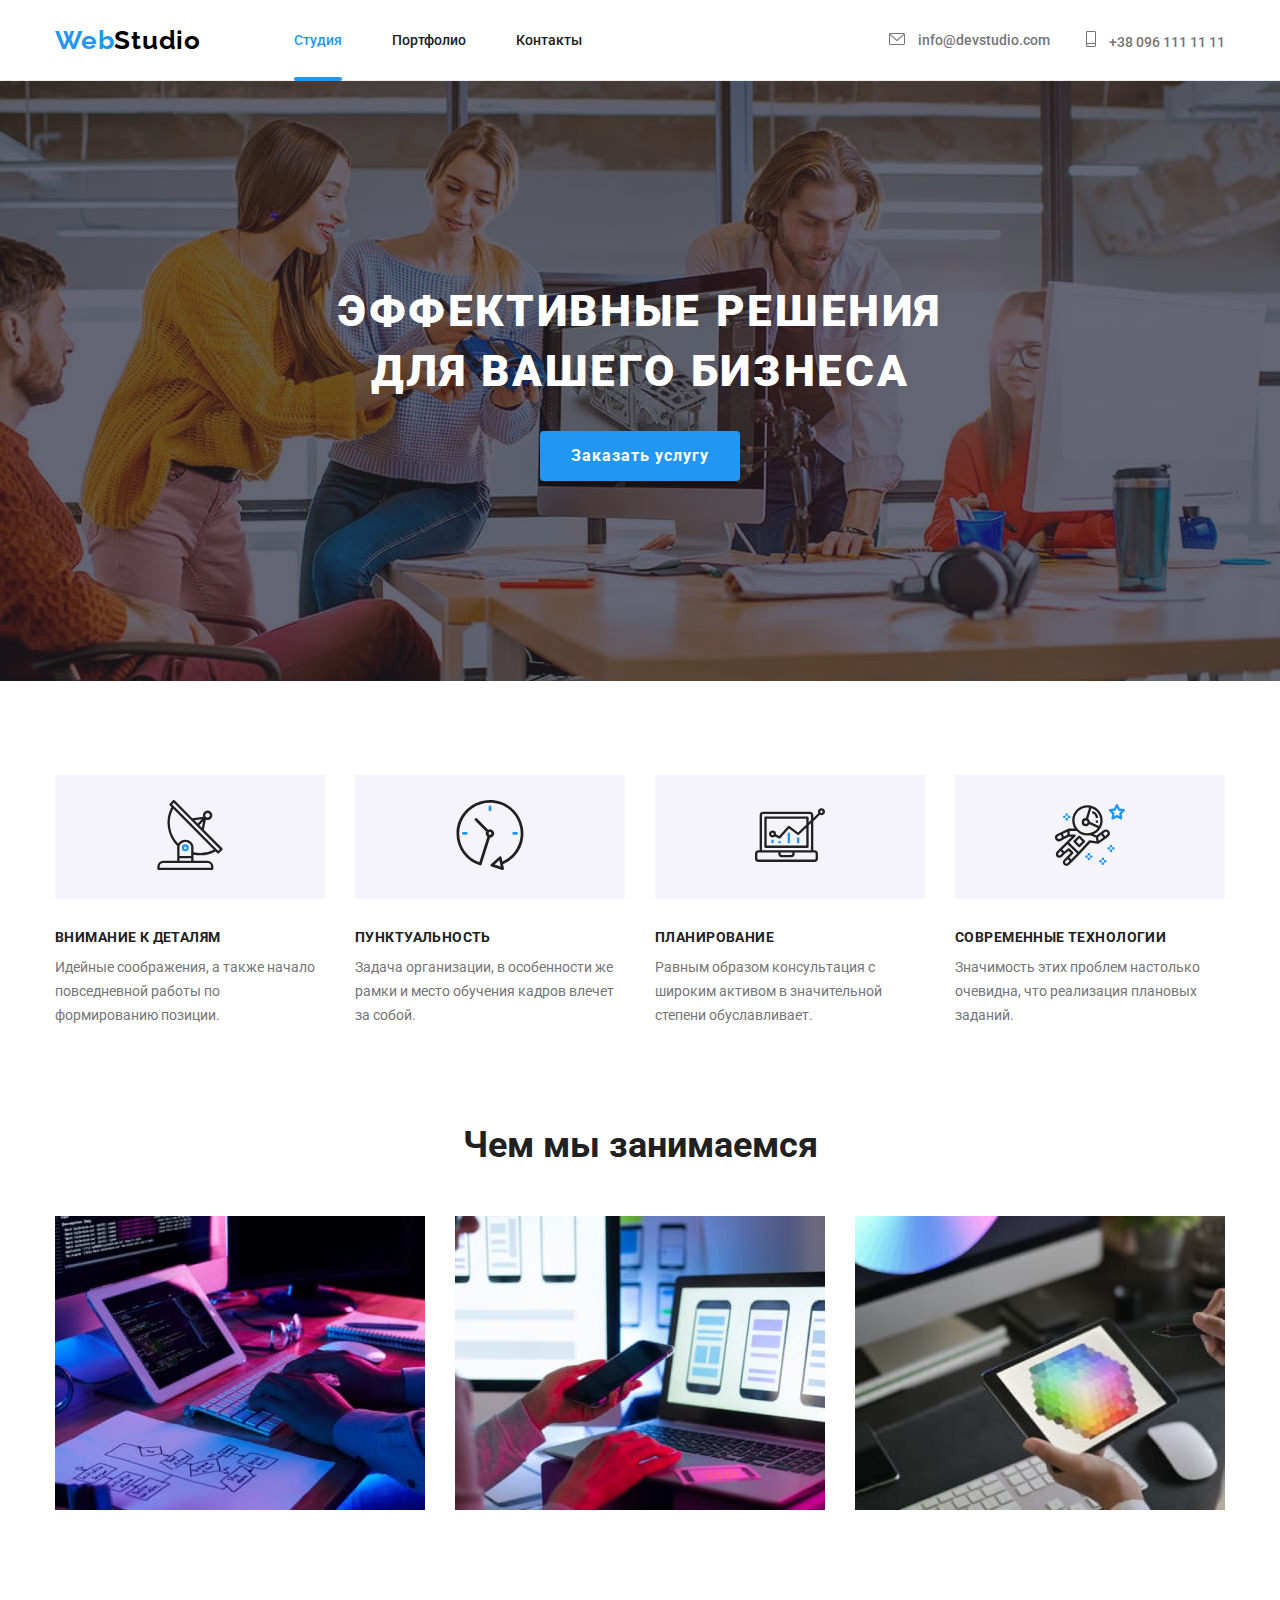
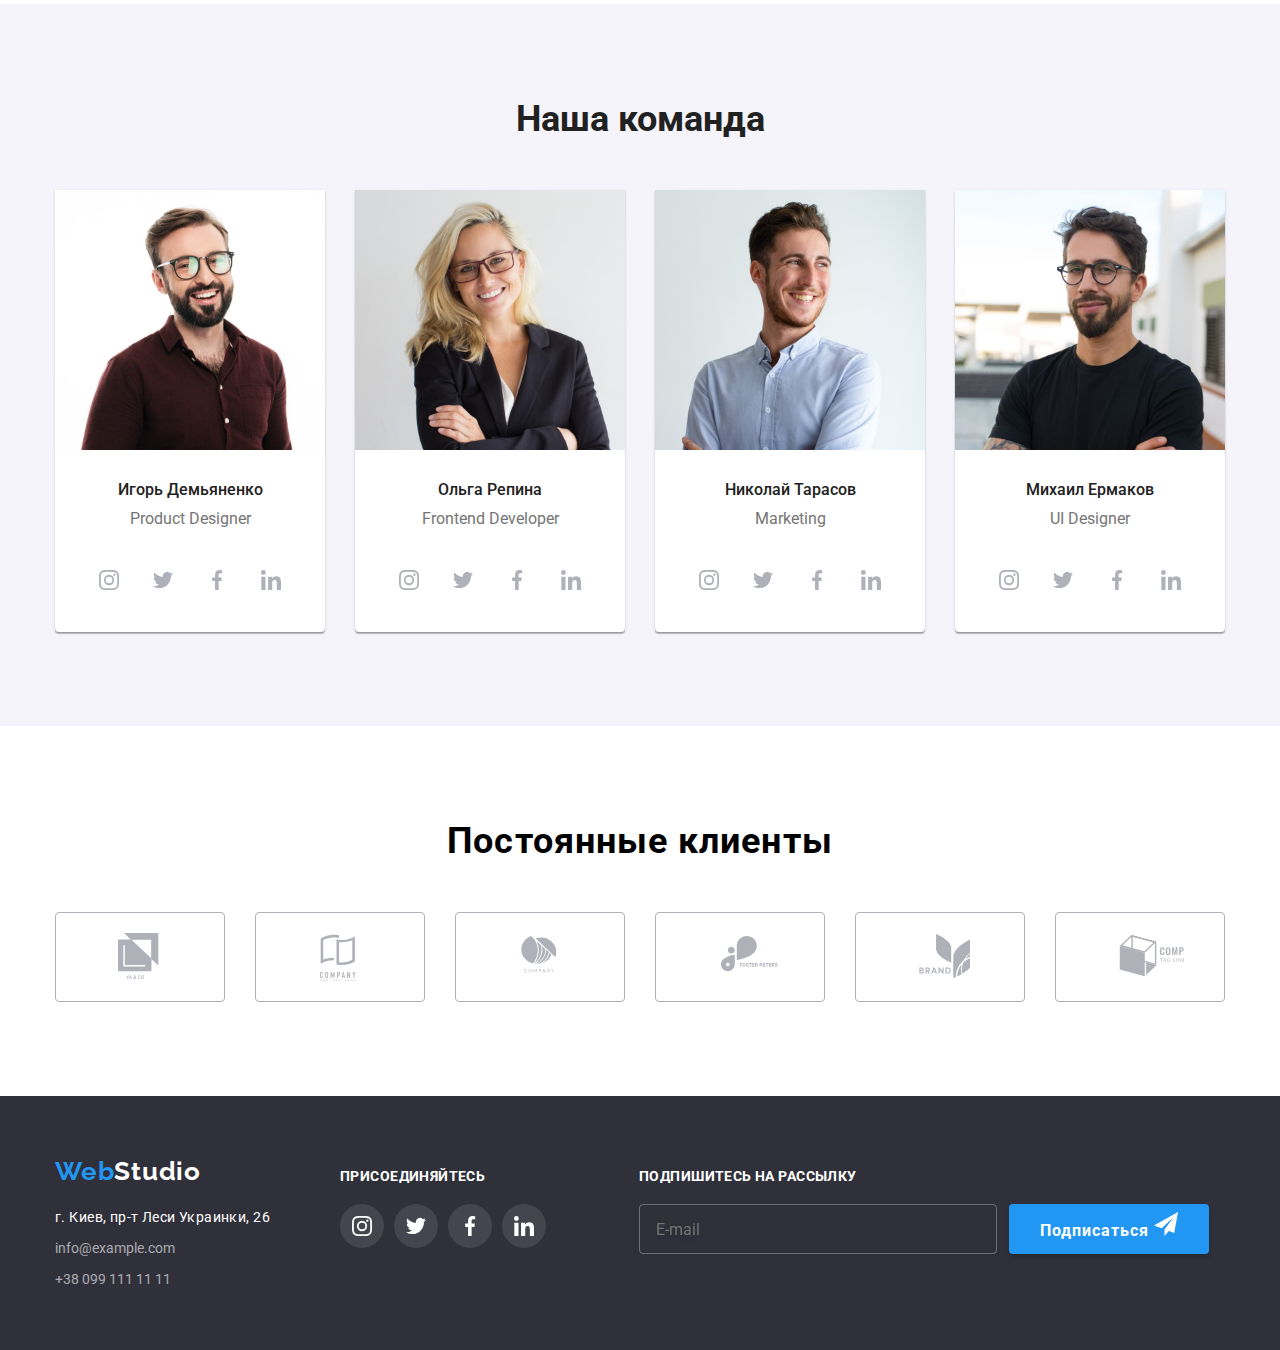
==== commit 5787ea4b: "add finish" ====
--- a/index.html
+++ b/index.html
@@ -18,18 +18,16 @@
 
         <div class="container header">
 
-            <a class="logo link" href="./index.html"><span class="web">Web</span>Studio</a>
-
-            <nav class="manu-nav">
-
-                <ul class="nav-list">
-
-                    <li><a class="link nav" href="./index.html">Студия</a></li>
-                    <li><a class="link nav" href="./portfolio.html">Портфолио</a></li>
-                    <li><a class="link nav" href="#">Контакты</a></li>
-
+            <a class="logo" href="./index.html"><span class="web">Web</span>Studio</a>
+
+            <nav>
+                <ul class="navigation-list">
+            
+                    <li><a class="navigation current" href="./index.html">Студия</a></li>
+                    <li><a class="navigation" href="./portfolio.html">Портфолио</a></li>
+                    <li><a class="navigation" href="#">Контакты</a></li>
+            
                 </ul>
-
             </nav>
 
 
@@ -79,38 +77,50 @@
                             <ul class="form-list">
 
                                 <li class="form-item">
-                                    <label for="name">Имя</label>
-                                    <input type="text" name="name" id="name">
+
+                                    <label class="form-label" for="name">Имя</label>
+                                    <input class="form-input" type="text" name="name" id="name">
                                     <svg class="form-icon" width="10px" height="16px">
                                         <use href="./images/sprite.svg#name"></use>
                                     </svg>
+                                    
                                 </li>
 
                                 <li class="form-item">
-                                    <label for="phone">Телефон</label>
-                                    <input type="tel" name="phone" id="phone">
+                                    <label class="form-label" for="phone">Телефон</label>
+                                    <input class="form-input" type="tel" name="phone" id="phone">
                                     <svg class="form-icon" width="10px" height="16px">
                                         <use href="./images/sprite.svg#phone"></use>
                                     </svg>
+                                    
                                 </li>
 
                                 <li class="form-item">
-                                    <label for="e-mail">Почта</label>
-                                    <input type="mail" name="e-mail" id="e-mail">
+                                    <label  class="form-label" for="e-mail">Почта</label>
+                                    <input class="form-input" type="mail" name="e-mail" id="e-mail">
                                     <svg class="form-icon" width="10px" height="16px">
                                         <use href="./images/sprite.svg#letter"></use>
                                     </svg>
                                 </li>
 
                                 <li class="form-item">
-                                    <label for="comment">Комментарий</label>
+                                    <label class="form-label" for="comment">Комментарий</label>
                                     <textarea class="coment-textarea" name="comment" id="comment" placeholder="Введите текст"></textarea>
                                 </li>
                                 
                                 <div role="group" class="agree-option">
-                                
-                                    <input type="checkbox" name="agree" value="" id="agree">
-                                    <label for="agree">Соглашаюсь с рассылкой и принимаю <a href="#">Условия договора</a></label>
+
+                                    <label class="agree-label" for="agree">
+
+                                        <input class="checkbox" type="checkbox" name="agree" value="" id="agree">
+                                        <svg class="check-icon" width="16px" height="15px">
+                                            <use href="./images/sprite.svg#check-icon"></use>
+                                        </svg>
+                            
+                                        Соглашаюсь с рассылкой и принимаю
+                                        <a class="agree-link" href="#">Условия договора</a>
+
+                                    </label>
                                 
                                 </div>
                             </ul>
@@ -123,7 +133,7 @@
                             </svg>
                         </button>
 
-                        <button type="submit" class="blue-btn">Отправить</button>
+                        <button type="submit" class="blue-btn" >Отправить</button>
 
                     </div>
                 </div>
@@ -496,20 +506,20 @@
         <div class="container">
 
             <div>
-                <a class="logo link" href="#"><span class="web">Web</span><span class="studio">Studio</span></a>
-                
+                <a class="logo" href="#"><span class="web">Web</span><span class="studio">Studio</span></a>
+            
                 <address class="address">
-                
+            
                     <p class="address-text">г. Киев, пр-т Леси Украинки, 26</p>
-                
+            
                     <ul class="contacts-footer-list">
-                
-                        <li><a class="link contacts-footer" href="mailto:info@example.com">info@example.com</a></li>
-                
-                        <li><a class="link contacts-footer" href="tel:+380991111111">+38 099 111 11 11</a></li>
-                
+            
+                        <li><a class="contacts-footer" href="mailto:info@example.com">info@example.com</a></li>
+            
+                        <li><a class="contacts-footer" href="tel:+380991111111">+38 099 111 11 11</a></li>
+            
                     </ul>
-                
+            
                 </address>
             </div>
 
--- a/css/indexstyle.css
+++ b/css/indexstyle.css
@@ -1,6 +1,3 @@
-h1 {
-  margin: 0px;
-}
 
 /* заголовок з кнопкою */
 .hero {
@@ -101,7 +98,20 @@
   display: inline-flex;
   width: 30px;
   height: 30px;
-}
+  background: transparent;
+}
+
+.btn-close > svg:hover,
+.btn-close > svg:hover {
+  fill: var(--blue-text);
+}
+
+.btn-close:hover,
+.btn-close:focus{
+  outline: none;
+}
+
+
 /* модальне вікно */
 
 
@@ -119,6 +129,14 @@
 }
 
 .form-item{
+  margin-bottom: 10px;
+  display: flex;
+  flex-direction: column;
+
+  position: relative;
+}
+
+.form-label{
   color: var(--modal-text);
   font-size: 12px;
   font-style: normal;
@@ -126,44 +144,47 @@
   line-height: 14px;
   letter-spacing: 0.01em;
 
-  margin-bottom: 10px;
-  display: flex;
-  flex-direction: column;
-
-  position: relative;
-}
-
-.form-item label{
   margin-bottom: 4px;
-
-}
-
-.form-item input{
+}
+
+.form-input{
   min-height: 40px;
 
-  padding-left: 12px;
+  padding-left: 42px;
   
   border: 1px solid rgba(33, 33, 33, 0.2);
   box-sizing: border-box;
   border-radius: 4px;
- 
-  
-}
+}
+
 
 .form-icon{
   position: absolute;
   width: 18px;
   height: 18px;
   display: inline-flex;
-  justify-self: center;
   align-items: center;
 
   left: 12px;
   bottom: 11px;
-
-}
-
-.form-item textarea::placeholder{
+}
+
+.form-input:hover +.form-icon,
+.form-input:focus +.form-icon,
+.form-input:active +.form-icon{
+  fill: var(--blue-text);
+  
+}
+
+
+.form-input:hover,
+.form-input:focus,
+.form-input:active{
+  border: 1px solid var(--blue-text);
+  outline: none;
+}
+
+.coment-textarea::placeholder{
   /* до placeholder можна застосувати тільки оформлення тексту */
   color: rgba(117, 117, 117, 0.5);
   font-style: normal;
@@ -185,25 +206,72 @@
   margin-bottom: 10px;
 }
 
-.agree-option input[type="checkbox"]{
-  color: var(--black-text);
+.coment-textarea:hover,
+.coment-textarea:focus,
+.coment-textarea:active{
+  border: 1px solid var(--blue-text);
+  outline: none;
+}
+
+.agree-option{
+  margin-bottom: 30px;
+  margin-left: 12px;
+
+  position: relative;
+}
+
+.checkbox {
   width: 16px;
-  height: 15px;
-}
-
-.agree-option label{
+  height: 14px;
+}
+
+
+.check-icon{
+  border: 2px solid var(--black);
+  border-radius: 4px;
+  cursor: pointer;
+
+  position: absolute;
+  left:0px;
+  top: 2px;
+  display: inline-block;
+}
+
+.checkbox:checked + .check-icon use{
+  display: block;
+}
+
+.checkbox:checked + .check-icon{
+  border: none;
+}
+
+.check-icon use{
+  display: none;
+}
+
+.agree-label{
   color: var(--modal-text);
   font-style: normal;
   font-weight: normal;
   font-size: 14px;
   line-height: 24px;
   letter-spacing: 0.03em;
-}
-
-.agree-option{
-  margin-bottom: 30px;
-  margin-left: 12px;
-}
+  
+  cursor:pointer
+  
+}
+
+.agree-link{
+  color: var(--blue-text);
+  font-style: normal;
+  font-weight: normal;
+  font-size: 14px;
+  line-height: 24px;
+
+  letter-spacing: 0.03em;
+  text-decoration-line: underline;
+}
+
 
 .modal > .blue-btn{
   display: block;
@@ -212,9 +280,6 @@
   margin-bottom: 40px;
 }
 /* контент модального вікна */
-
-/* заголовок з кнопкою */
-
 
 
 /* наші переваги */
@@ -425,6 +490,7 @@
 color: rgba(255,255,255,1);
 background-color: var(--blue-text);
 border-radius: 50px;
+transition: 250ms cubic-bezier(0.4, 0, 0.2, 1)
 }
 
 .social-icon{
@@ -480,6 +546,7 @@
 .clients-link:hover, .clients-link:focus{
   color: var(--blue-text);
   border-color: var(--blue-text);
+  transition: 250ms cubic-bezier(0.4, 0, 0.2, 1)
 }
 
 .clients-icons{
@@ -488,8 +555,3 @@
 
 /* наші клієнти */
 
-img {
-  display: block;
-  max-width: 100%;
-  height: auto;
-}
--- a/css/commonstyles.css
+++ b/css/commonstyles.css
@@ -1,5 +1,7 @@
 /* перемінні кольорів = всі кольори на сторінці, :root означає застосування для всього документу */
 :root {
+  --link-color: rgba(33, 150, 243, 1);
+
   --blue-text: rgba(33, 150, 243, 1);
 
   --black: rgba(0, 0, 0, 1);
@@ -12,14 +14,13 @@
 
   --white-background: rgba(255, 255, 255, 1);
   --grphite-background: rgba(47, 48, 58, 1);
+
   --button-background: rgba(245, 244, 250, 1);
+  --button-active: rgba(24, 140, 232, 1);
+
   --footer-icon-background: rgba(255, 255, 255, 0.1);
 
   --gray-line: rgba(236, 236, 236, 1);
-
-  --submit-text: rgba(255, 255, 255, 0.6);
-  --submit-border: rgba(255, 255, 255, 0.3);
-  --submit-shadou: rgba(0px 4px 4px 0, 0, 0, 0.15);
 
   --white-border: rgba(238, 238, 238, 1);
 
@@ -31,7 +32,8 @@
     rgba(0px 1px 2px 0px 0, 0, 0, 0, 08), rgba(0px 3px 1px 0px 0, 0, 0, 0, 1);
   --project-gap: 30px;
 
-  --modal-text: rgba(117, 117, 117, 1);
+  --submit-border: rgba(255, 255, 255, 0.3);
+  --submit-text: rgba(255, 255, 255, 0.6);
 }
 
 /* зробити невидимим заголовок */
@@ -57,12 +59,26 @@
   margin-block-end: 0px;
 }
 
+img {
+  display: block;
+  max-width: 100%;
+  height: auto;
+}
+
+h1,
+h2,
+h3,
+h4,
 p {
-  margin: 0px;
+  margin: 0;
 }
 
 body {
   font-family: "Roboto", sans-serif;
+}
+
+a {
+  text-decoration: none;
 }
 
 /* дизайн логотипу */
@@ -76,28 +92,20 @@
   letter-spacing: 0.03em;
 }
 
+.logo:active,
+.logo:hover,
+.logo:focus {
+  color: var(--link-color);
+  transform: scaleX(1);
+  transition: 250ms cubic-bezier(0.4, 0, 0.2, 1);
+}
+
 .logo > .web {
   color: var(--blue-text);
 }
 
-.logo > .studio {
-  color: var(--white-text);
-}
-
-/* всі посилання при ховері */
-.link:hover,
-.link:focus,
-.link:active {
-  color: var(--blue-text);
-}
-
-.link {
-  text-decoration: none;
-}
-
-.header,
-.manu-nav,
-.nav-list,
+.page-header > .container,
+nav .navigation-list,
 .contacts-header {
   display: flex;
   align-items: center; /* центрувати по вертикалі */
@@ -105,33 +113,43 @@
 
 /*силки навігації в хедері */
 
-.nav {
+.navigation-list {
+  margin-left: 93px;
+}
+
+.navigation-list li {
+  margin-right: 50px;
+}
+
+.navigation-list li:last-child {
+  margin-right: 0px;
+}
+
+.navigation {
   color: var(--black-text);
   font-size: 14px;
   font-style: normal;
   font-weight: 500;
-  display: block;
-}
-.manu-nav {
-  margin-left: 93px;
-}
-
-.nav-list li {
-  margin-right: 50px;
-}
-
-.nav-list li:last-child {
-  margin-right: 0px;
-}
-
-.nav {
+
   position: relative;
   display: flex;
   padding-top: 32px;
   padding-bottom: 32px;
 }
 
-.nav::after {
+.navigation:focus,
+.navigation:hover {
+  color: var(--blue-text);
+  transform: scaleX(1);
+  transition: 250ms cubic-bezier(0.4, 0, 0.2, 1);
+}
+
+.navigation-list .current {
+  position: relative;
+  color: var(--blue-text);
+}
+
+.navigation::after {
   content: "";
   height: 4px;
   width: 100%;
@@ -144,9 +162,16 @@
   margin-top: 30px;
   position: absolute;
   bottom: -1px;
-}
-
-.nav:hover::after {
+  transition: 250ms cubic-bezier(0.4, 0, 0.2, 1);
+}
+
+.navigation:hover::after,
+.navigation:focus::after {
+  transform: scaleX(1);
+  transition: 250ms cubic-bezier(0.4, 0, 0.2, 1);
+}
+
+.navigation-list .current::after {
   transform: scaleX(1);
   transition: 250ms cubic-bezier(0.4, 0, 0.2, 1);
 }
@@ -170,6 +195,7 @@
 .contacts-header-link:hover,
 .contacts-header-link:focus {
   color: var(--blue-text);
+  transition: 250ms cubic-bezier(0.4, 0, 0.2, 1);
 }
 
 .contacts-header-icon {
@@ -223,6 +249,18 @@
   margin-bottom: 20px;
 }
 
+.logo > .studio {
+  color: var(--white-text);
+}
+
+.logo .studio:active,
+.logo .studio:hover,
+.logo .studio:focus {
+  color: var(--link-color);
+  transform: scaleX(1);
+  transition: 250ms cubic-bezier(0.4, 0, 0.2, 1);
+}
+
 .address {
   min-width: 81px;
 }
@@ -244,6 +282,13 @@
   font-size: 14px;
   font-style: normal;
   line-height: 22px;
+}
+.contacts-footer:active,
+.contacts-footer:focus,
+.contacts-footer:hover {
+  color: var(--link-color);
+  transform: scaleX(1);
+  transition: 250ms cubic-bezier(0.4, 0, 0.2, 1);
 }
 
 .contacts-footer-list li {
@@ -301,6 +346,7 @@
   color: rgba(255, 255, 255, 1);
   background-color: var(--blue-text);
   border-radius: 50px;
+  transition: 250ms cubic-bezier(0.4, 0, 0.2, 1);
 }
 
 .join-icon {
@@ -354,6 +400,7 @@
   border: 1px solid var(--submit-border);
   filter: drop-shadow(0px 4px 4px rgba(0, 0, 0, 0.15));
   border-radius: 4px;
+  outline: none;
 }
 
 .subscribe-input > .blue-btn {
@@ -385,13 +432,14 @@
   border-radius: 4px;
   border: none;
   padding: 0px;
-}
-
-h3 {
-  margin: 0px;
-}
-h2 {
-  margin: 0;
+
+  outline: none;
+}
+
+.blue-btn:hover,
+.blue-btn:focus,
+.blue-btn:active {
+  background-color: var(--button-active);
 }
 
 /* footer */
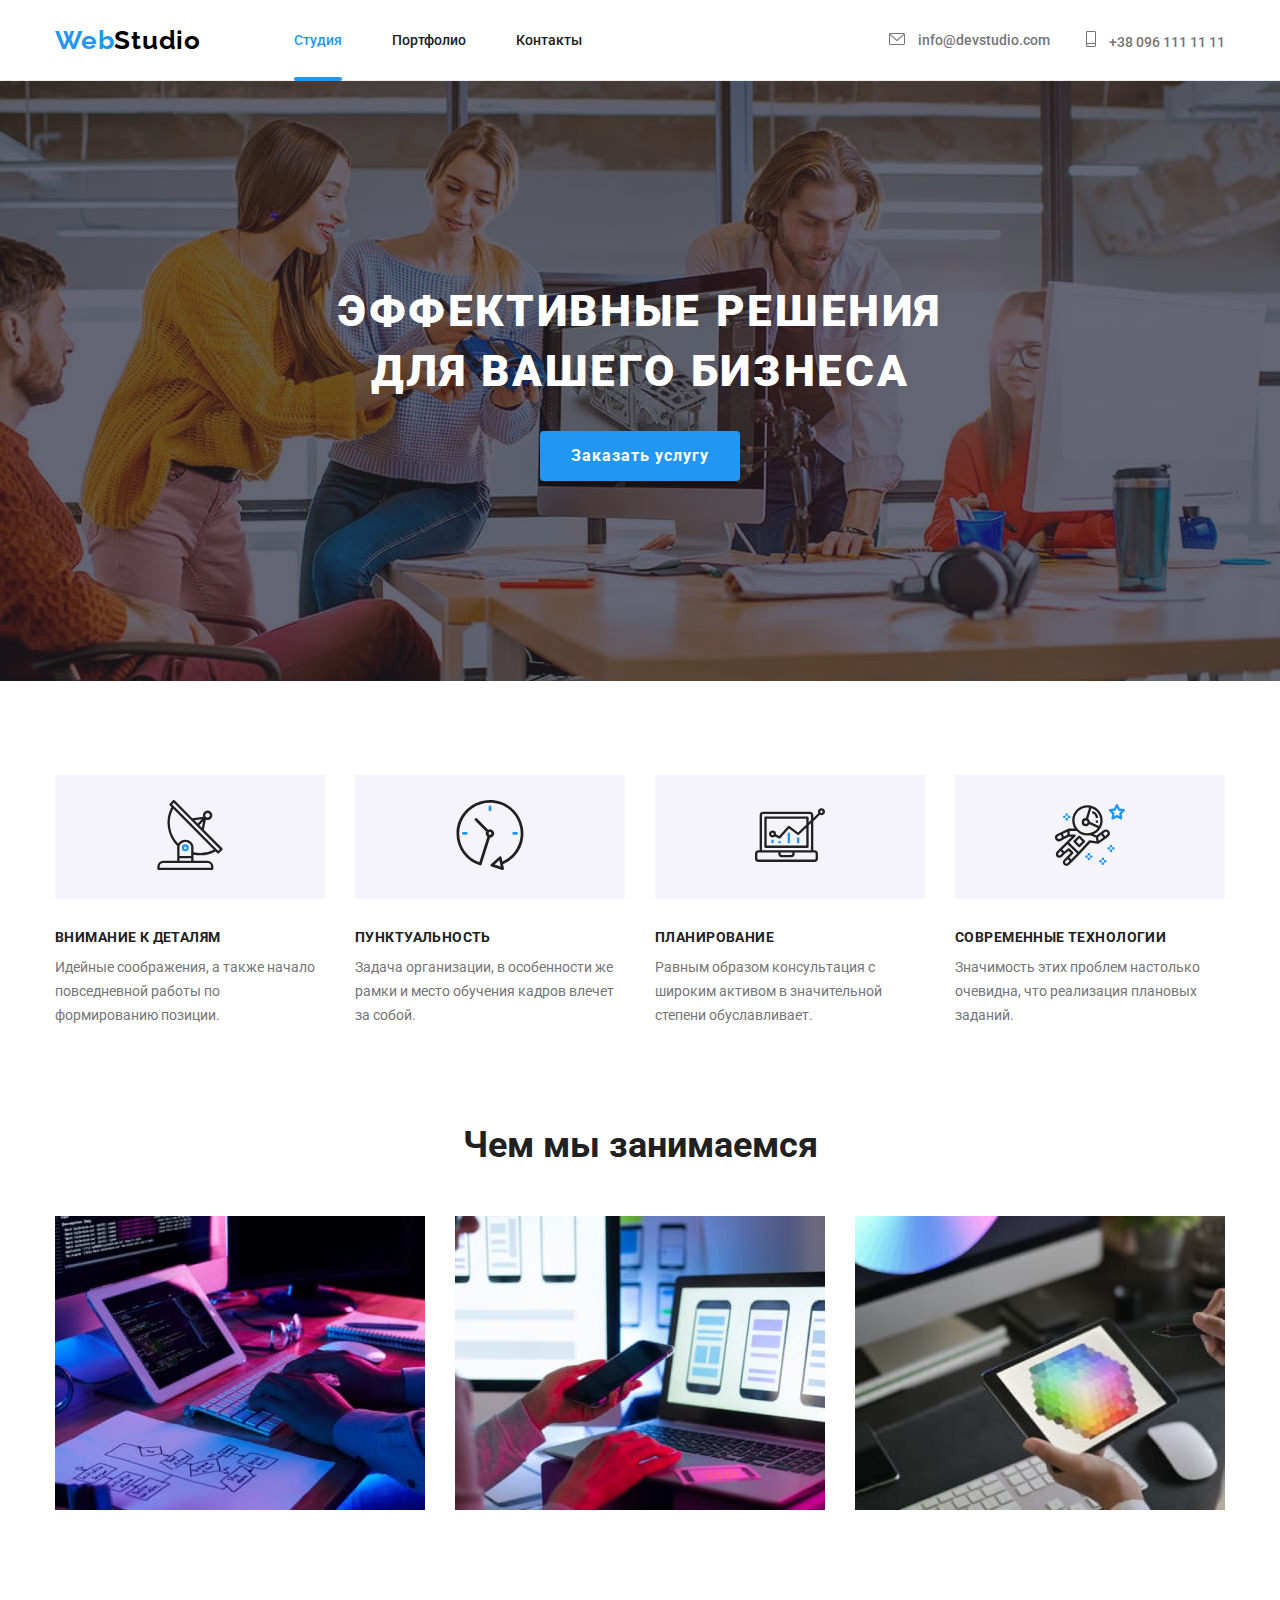
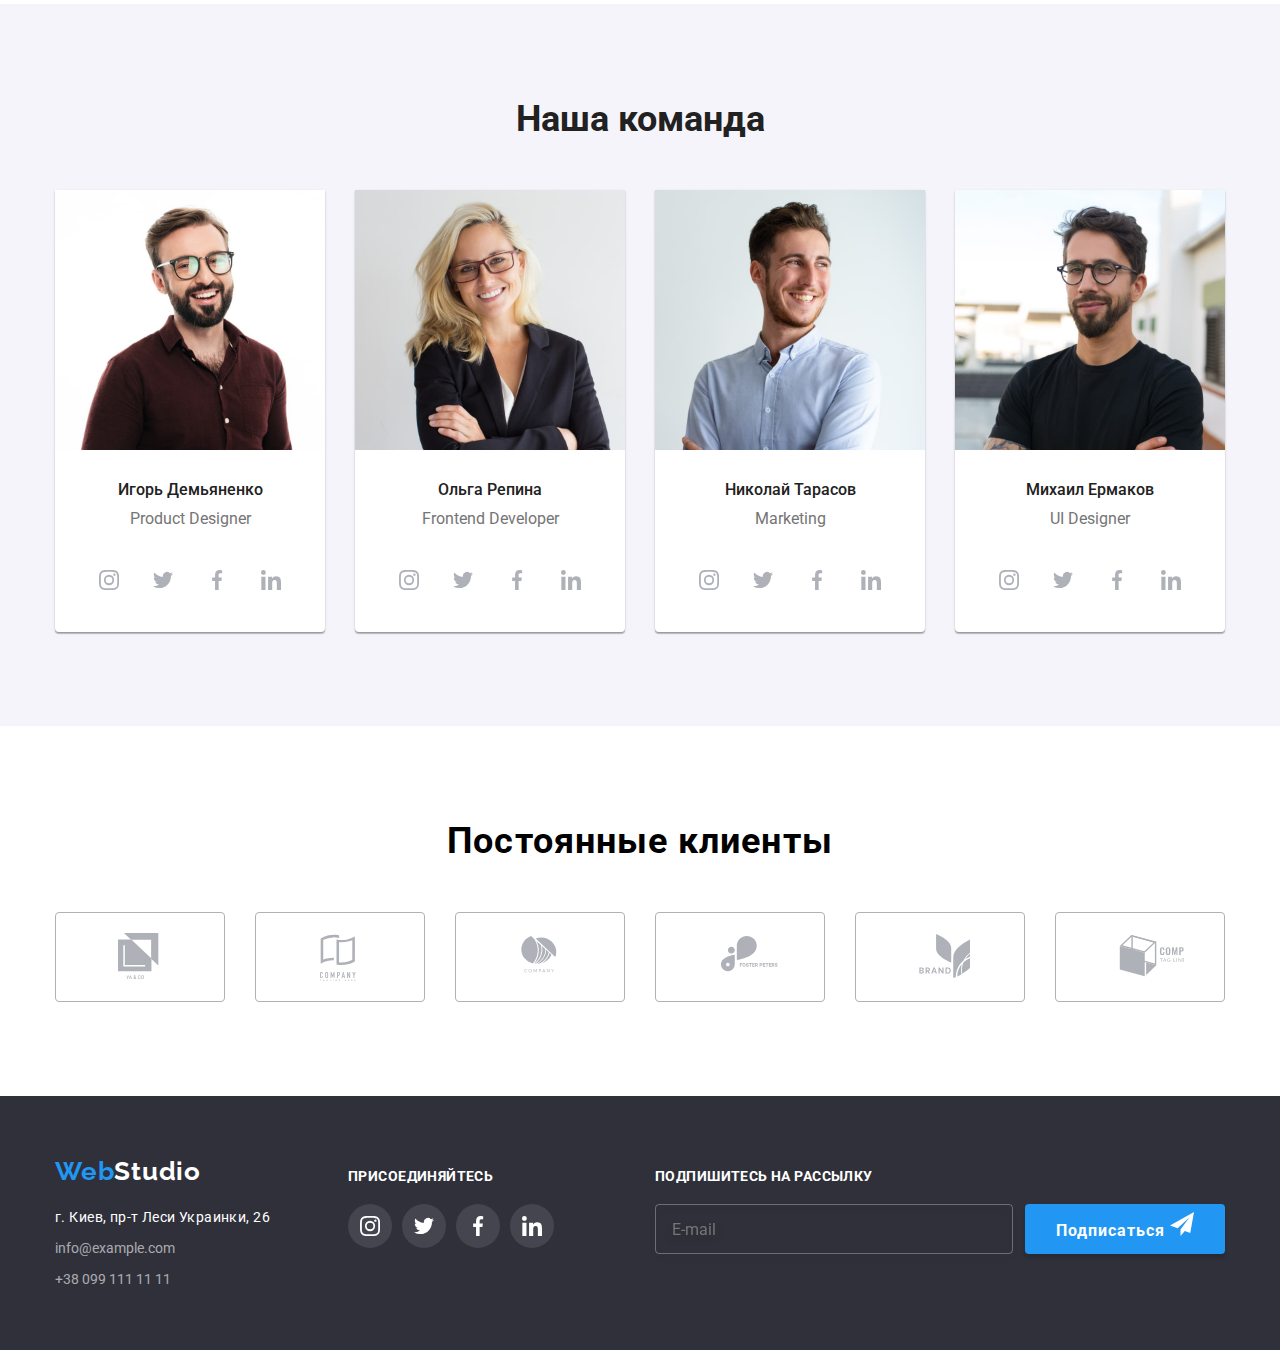
==== commit d0d858a0: "add index" ====
--- a/index.html
+++ b/index.html
@@ -80,7 +80,7 @@
 
                                     <label class="form-label" for="name">Имя</label>
                                     <input class="form-input" type="text" name="name" id="name">
-                                    <svg class="form-icon" width="10px" height="16px">
+                                    <svg class="form-icon" width="12px" height="12px">
                                         <use href="./images/sprite.svg#name"></use>
                                     </svg>
                                     
@@ -89,7 +89,7 @@
                                 <li class="form-item">
                                     <label class="form-label" for="phone">Телефон</label>
                                     <input class="form-input" type="tel" name="phone" id="phone">
-                                    <svg class="form-icon" width="10px" height="16px">
+                                    <svg class="form-icon" width="13px" height="13px">
                                         <use href="./images/sprite.svg#phone"></use>
                                     </svg>
                                     
@@ -98,7 +98,7 @@
                                 <li class="form-item">
                                     <label  class="form-label" for="e-mail">Почта</label>
                                     <input class="form-input" type="mail" name="e-mail" id="e-mail">
-                                    <svg class="form-icon" width="10px" height="16px">
+                                    <svg class="form-icon" width="15px" height="12px">
                                         <use href="./images/sprite.svg#letter"></use>
                                     </svg>
                                 </li>
--- a/css/indexstyle.css
+++ b/css/indexstyle.css
@@ -102,13 +102,16 @@
 }
 
 .btn-close > svg:hover,
-.btn-close > svg:hover {
+.btn-close > svg:focus {
   fill: var(--blue-text);
+  transition: 250ms cubic-bezier(0.4, 0, 0.2, 1);
 }
 
 .btn-close:hover,
 .btn-close:focus{
+  fill: var(--blue-text);
   outline: none;
+  transition: 250ms cubic-bezier(0.4, 0, 0.2, 1);
 }
 
 
@@ -160,19 +163,26 @@
 
 .form-icon{
   position: absolute;
-  width: 18px;
-  height: 18px;
   display: inline-flex;
   align-items: center;
 
   left: 12px;
   bottom: 11px;
 }
+
+.form-icon:hover,
+.form-icon:focus,
+.form-icon:active{
+  fill: var(--blue-text);
+  transition: 250ms cubic-bezier(0.4, 0, 0.2, 1);
+}
+
 
 .form-input:hover +.form-icon,
 .form-input:focus +.form-icon,
 .form-input:active +.form-icon{
   fill: var(--blue-text);
+  transition: 250ms cubic-bezier(0.4, 0, 0.2, 1);
   
 }
 
@@ -182,6 +192,7 @@
 .form-input:active{
   border: 1px solid var(--blue-text);
   outline: none;
+  transition: 250ms cubic-bezier(0.4, 0, 0.2, 1);
 }
 
 .coment-textarea::placeholder{
@@ -211,6 +222,7 @@
 .coment-textarea:active{
   border: 1px solid var(--blue-text);
   outline: none;
+  transition: 250ms cubic-bezier(0.4, 0, 0.2, 1);
 }
 
 .agree-option{
@@ -486,7 +498,8 @@
   padding: 12px;
 }
 
-.social-link:hover, .social-link:focus{
+.social-link:hover,
+.social-link:focus{
 color: rgba(255,255,255,1);
 background-color: var(--blue-text);
 border-radius: 50px;
@@ -543,7 +556,8 @@
   border-radius: 4px;
 }
 
-.clients-link:hover, .clients-link:focus{
+.clients-link:hover,
+.clients-link:focus{
   color: var(--blue-text);
   border-color: var(--blue-text);
   transition: 250ms cubic-bezier(0.4, 0, 0.2, 1)
--- a/css/commonstyles.css
+++ b/css/commonstyles.css
@@ -297,6 +297,7 @@
 
 .footer > .container {
   display: flex;
+  justify-content: space-between;
 }
 
 .join-container {
